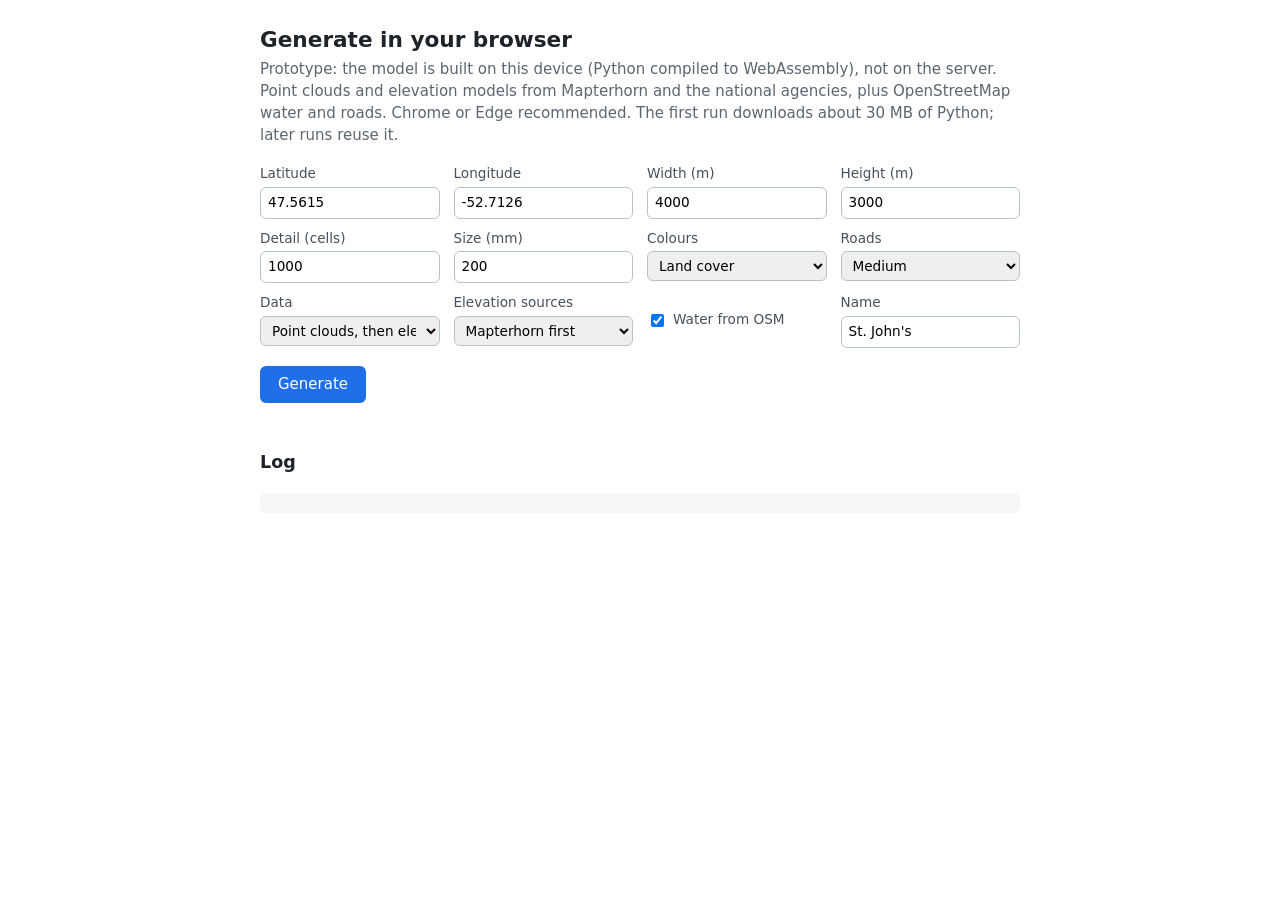
==== web/browser.html @ 7270126b "feat: device builds, 3D building sources, cleaner bridges - Browser (Pyodide) generation as the defa" ====
<!doctype html>
<html lang="en">
<head>
<meta charset="utf-8">
<meta name="viewport" content="width=device-width, initial-scale=1">
<title>MapToMesh - generate in your browser (prototype)</title>
<style>
  body { font: 15px/1.45 system-ui, sans-serif; max-width: 760px; margin: 24px auto; padding: 0 16px; color: #1d2329; }
  h1 { font-size: 1.35rem; margin-bottom: 4px; }
  .note { color: #5b6670; margin-top: 0; }
  form { display: grid; grid-template-columns: repeat(auto-fill, minmax(170px, 1fr)); gap: 10px 14px; margin: 18px 0; }
  label { display: flex; flex-direction: column; font-size: .85rem; color: #46515b; gap: 3px; }
  label.check { flex-direction: row; align-items: center; gap: 6px; }
  input, select { font: inherit; padding: 5px 7px; border: 1px solid #b9c2ca; border-radius: 6px; }
  button { font: inherit; padding: 8px 18px; border: 0; border-radius: 6px; background: #1f6feb; color: #fff; cursor: pointer; }
  button:disabled { background: #8aa9d6; cursor: default; }
  progress { width: 100%; height: 10px; }
  #status { margin: 8px 0; min-height: 1.4em; }
  #log { font: 12px/1.4 ui-monospace, monospace; background: #f4f6f8; padding: 10px; border-radius: 6px; white-space: pre-wrap; max-height: 260px; overflow: auto; }
  #result img { max-width: 100%; border-radius: 6px; margin-top: 10px; }
  #result table { border-collapse: collapse; margin-top: 8px; }
  #result td { padding: 2px 12px 2px 0; }
  .links a { margin-right: 14px; }
  .err { color: #b42318; }
</style>
</head>
<body>
<h1>Generate in your browser</h1>
<p class="note">Prototype: the model is built on this device (Python compiled to WebAssembly), not on
  the server. Point clouds and elevation models from Mapterhorn and the national agencies, plus
  OpenStreetMap water and roads. Chrome or Edge recommended. The first run downloads about 30 MB of Python; later runs reuse it.</p>

<form id="f">
  <label>Latitude <input name="lat" type="number" step="any" value="47.5615"></label>
  <label>Longitude <input name="lon" type="number" step="any" value="-52.7126"></label>
  <label>Width (m) <input name="width_m" type="number" value="4000"></label>
  <label>Height (m) <input name="height_m" type="number" value="3000"></label>
  <label>Detail (cells) <input name="grid_cells" type="number" value="1000" min="100" max="2400" step="50"></label>
  <label>Size (mm) <input name="size_mm" type="number" value="200"></label>
  <label>Colours
    <select name="color_mode">
      <option value="elevation">Elevation bands</option>
      <option value="single">Single colour</option>
      <option value="landcover" selected>Land cover</option>
    </select></label>
  <label>Roads
    <select name="osm_roads">
      <option value="none">None</option>
      <option value="major">Major</option>
      <option value="medium" selected>Medium</option>
      <option value="all">All</option>
    </select></label>
  <label>Data
    <select name="source">
      <option value="lidar">Point clouds, then elevation models</option>
      <option value="dem">Elevation models only</option>
    </select></label>
  <label>Elevation sources
    <select name="dem_preference">
      <option value="mapterhorn">Mapterhorn first</option>
      <option value="official">Agencies first</option>
    </select></label>
  <label class="check"><input name="osm_water" type="checkbox" checked> Water from OSM</label>
  <label>Name <input name="name" value="St. John's"></label>
</form>
<button id="go">Generate</button>
<div id="status"></div>
<progress id="bar" value="0" max="1" hidden></progress>
<div id="result"></div>
<h3>Log</h3>
<div id="log"></div>

<script type="module">
const $ = (id) => document.getElementById(id);
const log = (s) => { $("log").textContent += s + "\n"; $("log").scrollTop = 1e9; };
let worker = null, t0 = 0, urls = [];

function opts() {
  const f = new FormData($("f"));
  const num = (k) => Number(f.get(k));
  return {
    lat: num("lat"), lon: num("lon"), width_m: num("width_m"), height_m: num("height_m"),
    grid_cells: num("grid_cells"), size_mm: num("size_mm"), color_mode: f.get("color_mode"),
    osm_roads: f.get("osm_roads"), osm_water: f.get("osm_water") === "on", name: f.get("name") || "MapToMesh",
    surface: "terrain", dem_preference: f.get("dem_preference"), source: f.get("source"),
  };
}

function fmtMB(n) { return (n / 1e6).toFixed(1) + " MB"; }

function showResult(m) {
  const r = m.res, files = m.files;
  urls.forEach(URL.revokeObjectURL);
  urls = [];
  const link = (name, label, type) => {
    if (!files[name]) return "";
    const u = URL.createObjectURL(new Blob([files[name]], { type }));
    urls.push(u);
    return `<a href="${u}" download="${name}">${label} (${fmtMB(files[name].length)})</a>`;
  };
  const thumb = files["thumbnail.png"] ? URL.createObjectURL(new Blob([files["thumbnail.png"]], { type: "image/png" })) : "";
  if (thumb) urls.push(thumb);
  const b = r.browser, net = b.net;
  const rows = [
    ["Triangles", r.stats.triangles.toLocaleString()],
    ["Job time (this device)", m.job_s.toFixed(1) + " s"],
    ["Data downloaded by the job", `${fmtMB(net.bytes)} in ${net.requests} requests (${net.seconds} s waiting)`],
    ["Peak WebAssembly memory", Math.round(m.heap_mb) + " MB"],
    ["Elevation", (r.data.sources || []).map(s => `${s.label} ${(100 * s.share).toFixed(0)}%`).join("; ")],
  ];
  $("result").innerHTML =
    `<div class="links">${link(r.file, "3MF", "model/3mf")} ${link(r.stl_file, "STL zip", "application/zip")}` +
    ` ${link(r.base_file, "Base 3MF", "model/3mf")}</div>` +
    `<table>${rows.map(([k, v]) => `<tr><td>${k}</td><td>${v}</td></tr>`).join("")}</table>` +
    (thumb ? `<img src="${thumb}" alt="Top view of the model">` : "");
  log(`stages: ${b.marks.map(([t, , msg]) => `${t}s ${msg}`).join("\n        ")}`);
  window.__last = { job_s: m.job_s, total_s: m.total_s, heap_mb: m.heap_mb, net, triangles: r.stats.triangles,
                    marks: b.marks, sources: (r.data.sources || []).map(s => `${s.label} ${(100 * s.share).toFixed(0)}%`), errors: r.data.errors, sizes: Object.fromEntries(Object.entries(files).map(([k, v]) => [k, v.length])) };
}

$("go").onclick = () => {
  if (!worker) {
    worker = new Worker("/static/browser-worker.js" + location.search, { type: "module" });
    worker.onmessage = (e) => {
      const m = e.data;
      const s = ((performance.now() - t0) / 1000).toFixed(1);
      if (m.type === "progress") {
        $("bar").value = m.f;
        if ($("status").textContent !== m.msg) log(`${s}s  ${m.msg}`);
        $("status").textContent = m.msg;
      } else if (m.type === "setup") {
        const x = m.setup;
        log(`${s}s  Python ready: runtime ${x.runtime_s.toFixed(1)} s, packages ${x.packages_s.toFixed(1)} s, ` +
            `code ${x.code_s.toFixed(1)} s, ~${x.downloaded_mb.toFixed(1)} MB fetched, Pyodide ${x.pyodide}, ` +
            `Promise Integration ${x.jspi ? "yes" : "no (downloads one at a time)"}, ` +
            `Rust extension ${x.native ? "yes" : "no"}`);
        window.__setup = x;
      } else if (m.type === "done") {
        $("status").textContent = `Done in ${s} s`;
        $("bar").hidden = true;
        $("go").disabled = false;
        showResult(m);
        window.__done = true;
      } else if (m.type === "error") {
        $("status").innerHTML = `<span class="err">Failed: ${m.message.replace(/</g, "&lt;")}</span>`;
        log(m.message);
        $("bar").hidden = true;
        $("go").disabled = false;
        window.__error = m.message;
      }
    };
  }
  t0 = performance.now();
  window.__done = false; window.__error = null;
  $("go").disabled = true;
  $("bar").hidden = false;
  $("bar").value = 0;
  $("result").innerHTML = "";
  worker.postMessage({ type: "run", opts: opts() });
};
</script>
</body>
</html>
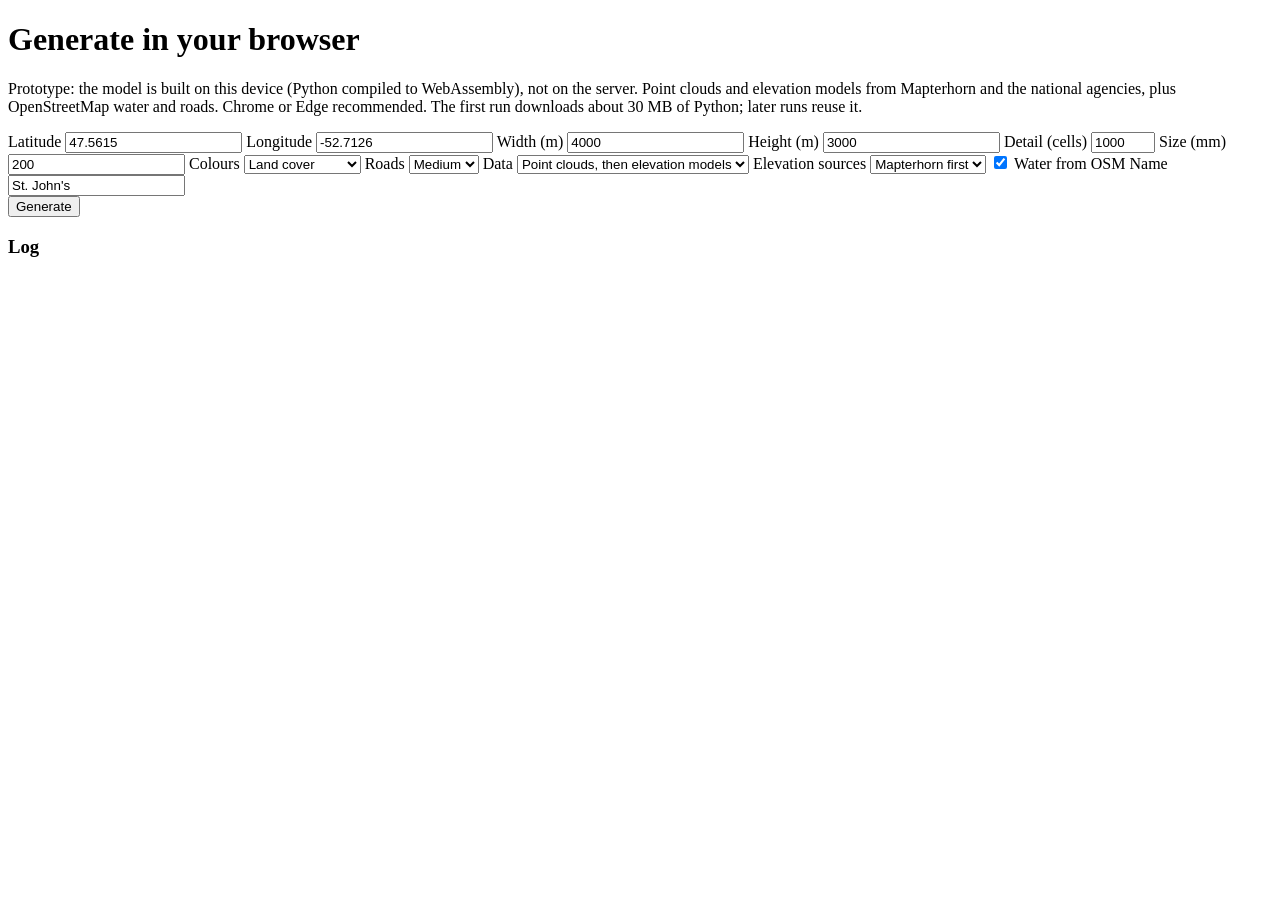
==== commit 89841015: "fix(web): CSP, pinned third-party code and escaped markup The page put server and upstream text (pro" ====
--- a/web/browser.html
+++ b/web/browser.html
@@ -4,25 +4,7 @@
 <meta charset="utf-8">
 <meta name="viewport" content="width=device-width, initial-scale=1">
 <title>MapToMesh - generate in your browser (prototype)</title>
-<style>
-  body { font: 15px/1.45 system-ui, sans-serif; max-width: 760px; margin: 24px auto; padding: 0 16px; color: #1d2329; }
-  h1 { font-size: 1.35rem; margin-bottom: 4px; }
-  .note { color: #5b6670; margin-top: 0; }
-  form { display: grid; grid-template-columns: repeat(auto-fill, minmax(170px, 1fr)); gap: 10px 14px; margin: 18px 0; }
-  label { display: flex; flex-direction: column; font-size: .85rem; color: #46515b; gap: 3px; }
-  label.check { flex-direction: row; align-items: center; gap: 6px; }
-  input, select { font: inherit; padding: 5px 7px; border: 1px solid #b9c2ca; border-radius: 6px; }
-  button { font: inherit; padding: 8px 18px; border: 0; border-radius: 6px; background: #1f6feb; color: #fff; cursor: pointer; }
-  button:disabled { background: #8aa9d6; cursor: default; }
-  progress { width: 100%; height: 10px; }
-  #status { margin: 8px 0; min-height: 1.4em; }
-  #log { font: 12px/1.4 ui-monospace, monospace; background: #f4f6f8; padding: 10px; border-radius: 6px; white-space: pre-wrap; max-height: 260px; overflow: auto; }
-  #result img { max-width: 100%; border-radius: 6px; margin-top: 10px; }
-  #result table { border-collapse: collapse; margin-top: 8px; }
-  #result td { padding: 2px 12px 2px 0; }
-  .links a { margin-right: 14px; }
-  .err { color: #b42318; }
-</style>
+<link rel="stylesheet" href="/static/browser-page.css">
 </head>
 <body>
 <h1>Generate in your browser</h1>
@@ -70,94 +52,6 @@
 <h3>Log</h3>
 <div id="log"></div>
 
-<script type="module">
-const $ = (id) => document.getElementById(id);
-const log = (s) => { $("log").textContent += s + "\n"; $("log").scrollTop = 1e9; };
-let worker = null, t0 = 0, urls = [];
-
-function opts() {
-  const f = new FormData($("f"));
-  const num = (k) => Number(f.get(k));
-  return {
-    lat: num("lat"), lon: num("lon"), width_m: num("width_m"), height_m: num("height_m"),
-    grid_cells: num("grid_cells"), size_mm: num("size_mm"), color_mode: f.get("color_mode"),
-    osm_roads: f.get("osm_roads"), osm_water: f.get("osm_water") === "on", name: f.get("name") || "MapToMesh",
-    surface: "terrain", dem_preference: f.get("dem_preference"), source: f.get("source"),
-  };
-}
-
-function fmtMB(n) { return (n / 1e6).toFixed(1) + " MB"; }
-
-function showResult(m) {
-  const r = m.res, files = m.files;
-  urls.forEach(URL.revokeObjectURL);
-  urls = [];
-  const link = (name, label, type) => {
-    if (!files[name]) return "";
-    const u = URL.createObjectURL(new Blob([files[name]], { type }));
-    urls.push(u);
-    return `<a href="${u}" download="${name}">${label} (${fmtMB(files[name].length)})</a>`;
-  };
-  const thumb = files["thumbnail.png"] ? URL.createObjectURL(new Blob([files["thumbnail.png"]], { type: "image/png" })) : "";
-  if (thumb) urls.push(thumb);
-  const b = r.browser, net = b.net;
-  const rows = [
-    ["Triangles", r.stats.triangles.toLocaleString()],
-    ["Job time (this device)", m.job_s.toFixed(1) + " s"],
-    ["Data downloaded by the job", `${fmtMB(net.bytes)} in ${net.requests} requests (${net.seconds} s waiting)`],
-    ["Peak WebAssembly memory", Math.round(m.heap_mb) + " MB"],
-    ["Elevation", (r.data.sources || []).map(s => `${s.label} ${(100 * s.share).toFixed(0)}%`).join("; ")],
-  ];
-  $("result").innerHTML =
-    `<div class="links">${link(r.file, "3MF", "model/3mf")} ${link(r.stl_file, "STL zip", "application/zip")}` +
-    ` ${link(r.base_file, "Base 3MF", "model/3mf")}</div>` +
-    `<table>${rows.map(([k, v]) => `<tr><td>${k}</td><td>${v}</td></tr>`).join("")}</table>` +
-    (thumb ? `<img src="${thumb}" alt="Top view of the model">` : "");
-  log(`stages: ${b.marks.map(([t, , msg]) => `${t}s ${msg}`).join("\n        ")}`);
-  window.__last = { job_s: m.job_s, total_s: m.total_s, heap_mb: m.heap_mb, net, triangles: r.stats.triangles,
-                    marks: b.marks, sources: (r.data.sources || []).map(s => `${s.label} ${(100 * s.share).toFixed(0)}%`), errors: r.data.errors, sizes: Object.fromEntries(Object.entries(files).map(([k, v]) => [k, v.length])) };
-}
-
-$("go").onclick = () => {
-  if (!worker) {
-    worker = new Worker("/static/browser-worker.js" + location.search, { type: "module" });
-    worker.onmessage = (e) => {
-      const m = e.data;
-      const s = ((performance.now() - t0) / 1000).toFixed(1);
-      if (m.type === "progress") {
-        $("bar").value = m.f;
-        if ($("status").textContent !== m.msg) log(`${s}s  ${m.msg}`);
-        $("status").textContent = m.msg;
-      } else if (m.type === "setup") {
-        const x = m.setup;
-        log(`${s}s  Python ready: runtime ${x.runtime_s.toFixed(1)} s, packages ${x.packages_s.toFixed(1)} s, ` +
-            `code ${x.code_s.toFixed(1)} s, ~${x.downloaded_mb.toFixed(1)} MB fetched, Pyodide ${x.pyodide}, ` +
-            `Promise Integration ${x.jspi ? "yes" : "no (downloads one at a time)"}, ` +
-            `Rust extension ${x.native ? "yes" : "no"}`);
-        window.__setup = x;
-      } else if (m.type === "done") {
-        $("status").textContent = `Done in ${s} s`;
-        $("bar").hidden = true;
-        $("go").disabled = false;
-        showResult(m);
-        window.__done = true;
-      } else if (m.type === "error") {
-        $("status").innerHTML = `<span class="err">Failed: ${m.message.replace(/</g, "&lt;")}</span>`;
-        log(m.message);
-        $("bar").hidden = true;
-        $("go").disabled = false;
-        window.__error = m.message;
-      }
-    };
-  }
-  t0 = performance.now();
-  window.__done = false; window.__error = null;
-  $("go").disabled = true;
-  $("bar").hidden = false;
-  $("bar").value = 0;
-  $("result").innerHTML = "";
-  worker.postMessage({ type: "run", opts: opts() });
-};
-</script>
+<script type="module" src="/static/browser-page.js"></script>
 </body>
 </html>
